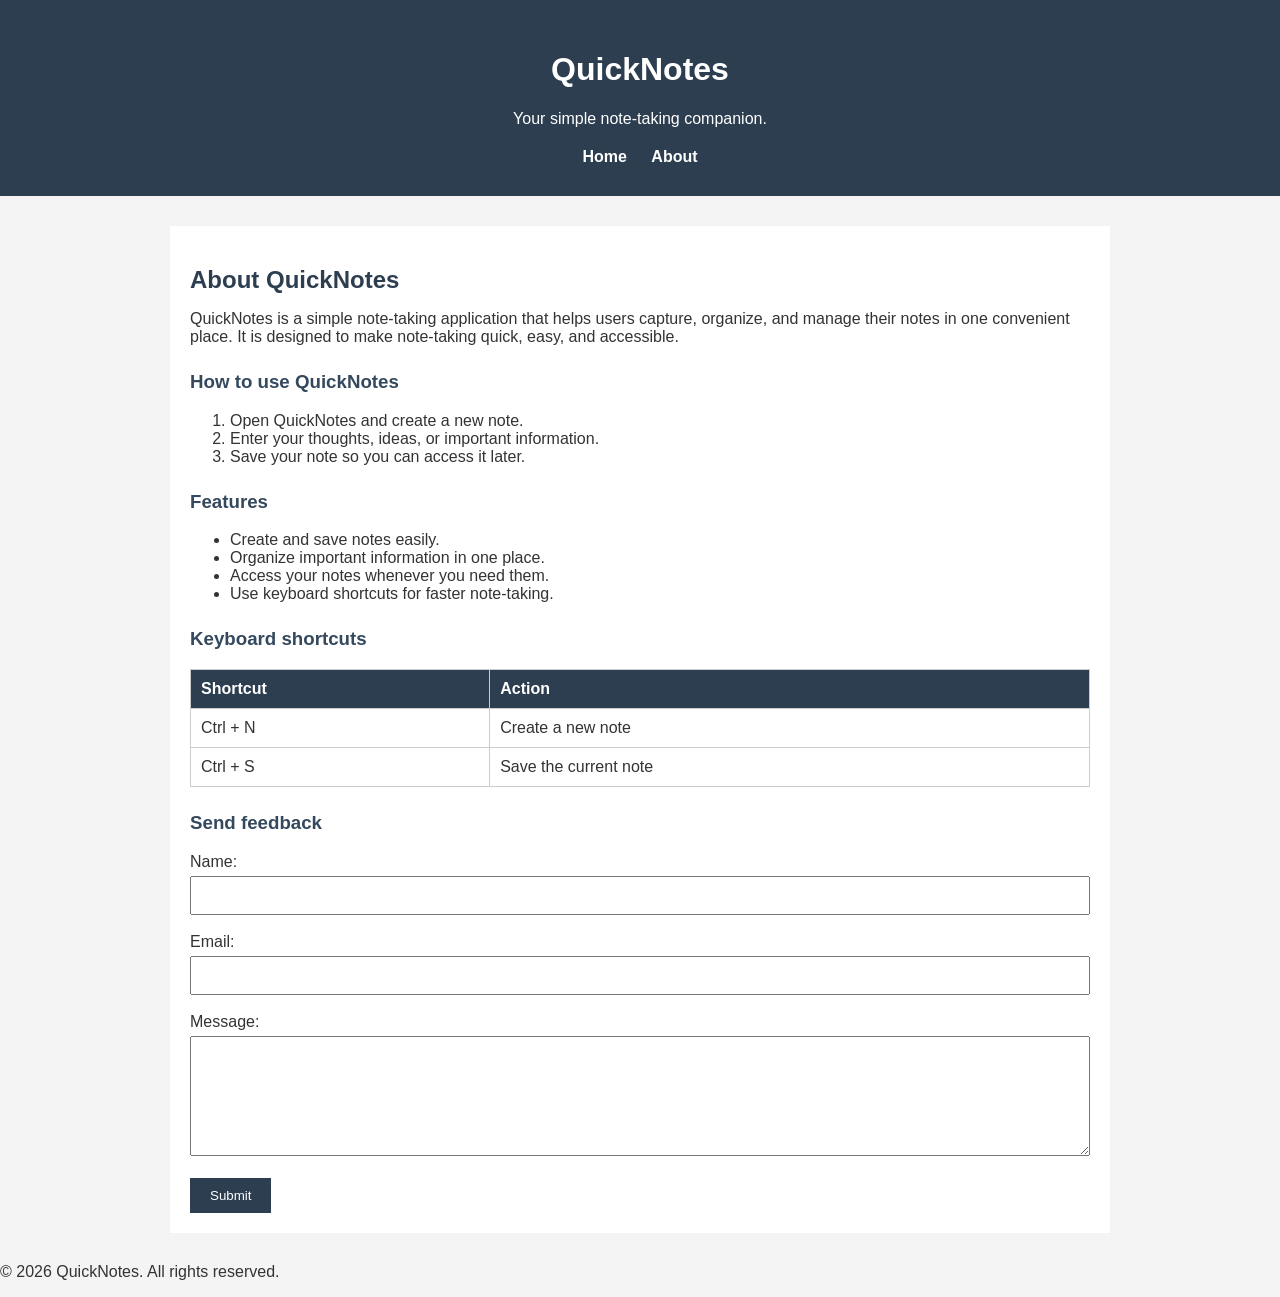
==== day2/about.html @ 2cfa0afa "Complete Day 2 styling" ====
<!DOCTYPE html>
<html lang="en">

<head>
    <meta charset="UTF-8">
    <meta name="viewport" content="width=device-width, initial-scale=1.0">
    <title>About QuickNotes</title>
    <link rel="stylesheet" href="style.css">
</head>

<body>

    <header>
        <h1>QuickNotes</h1>
        <p>Your simple note-taking companion.</p>

        <nav>
            <a href="index.html">Home</a>
            <a href="about.html">About</a>
        </nav>
    </header>

    <main>
        <h2>About QuickNotes</h2>

        <p>QuickNotes is a simple note-taking application that helps users capture, organize, and manage their notes in
            one convenient place. It is designed to make note-taking quick, easy, and accessible.</p>


        <section>
            <h3>How to use QuickNotes</h3>

            <ol>
                <li>Open QuickNotes and create a new note.</li>
                <li>Enter your thoughts, ideas, or important information.</li>
                <li>Save your note so you can access it later.</li>
            </ol>
        </section>

        <section>
            <h3>Features</h3>

            <ul>
                <li>Create and save notes easily.</li>
                <li>Organize important information in one place.</li>
                <li>Access your notes whenever you need them.</li>
                <li>Use keyboard shortcuts for faster note-taking.</li>
            </ul>
        </section>
        <section>
            <h3>Keyboard shortcuts</h3>

            <table>
                <tr>
                    <th>Shortcut</th>
                    <th>Action</th>
                </tr>
                <tr>
                    <td>Ctrl + N</td>
                    <td>Create a new note</td>
                </tr>
                <tr>
                    <td>Ctrl + S</td>
                    <td>Save the current note</td>
                </tr>
            </table>
        </section>
        <section>
            <h3>Send feedback</h3>

            <form>
                <label for="name">Name:</label>
                <input type="text" id="name" name="name" required>

                <br><br>

                <label for="email">Email:</label>
                <input type="email" id="email" name="email" required>

                <br><br>

                <label for="message">Message:</label>
                <textarea id="message" name="message" required></textarea>

                <br><br>

                <button type="submit">Submit</button>
            </form>
        </section>
    </main>
    <footer>
        <p>&copy; 2026 QuickNotes. All rights reserved.</p>
    </footer>
</body>

</html>
---- day2/style.css ----
body {
    font-family: Arial, sans-serif;
    margin: 0;
    background-color: #f4f4f4;
    color: #333;
}

header {
    background-color: #2c3e50;
    color: white;
    text-align: center;
    padding: 30px;
}

nav {
    margin-top: 20px;
}

nav a {
    color: white;
    text-decoration: none;
    margin: 0 10px;
    font-weight: bold;
}

main {
    max-width: 900px;
    margin: 30px auto;
    padding: 20px;
    background-color: white;
}

h2 {
    color: #2c3e50;
    margin-bottom: 10px;
}

h3 {
    color: #34495e;
    margin-top: 25px;
}

table {
    width: 100%;
    border-collapse: collapse;
    margin-top: 15px;
}

th,
td {
    border: 1px solid #ccc;
    padding: 10px;
    text-align: left;
}

th {
    background-color: #2c3e50;
    color: white;
}

form {
    margin-top: 15px;
}

input,
textarea {
    width: 100%;
    padding: 10px;
    margin-top: 5px;
    box-sizing: border-box;
}

textarea {
    min-height: 120px;
}

button {
    background-color: #2c3e50;
    color: white;
    border: none;
    padding: 10px 20px;
    cursor: pointer;
}

nav a:hover {
    text-decoration: underline;
}
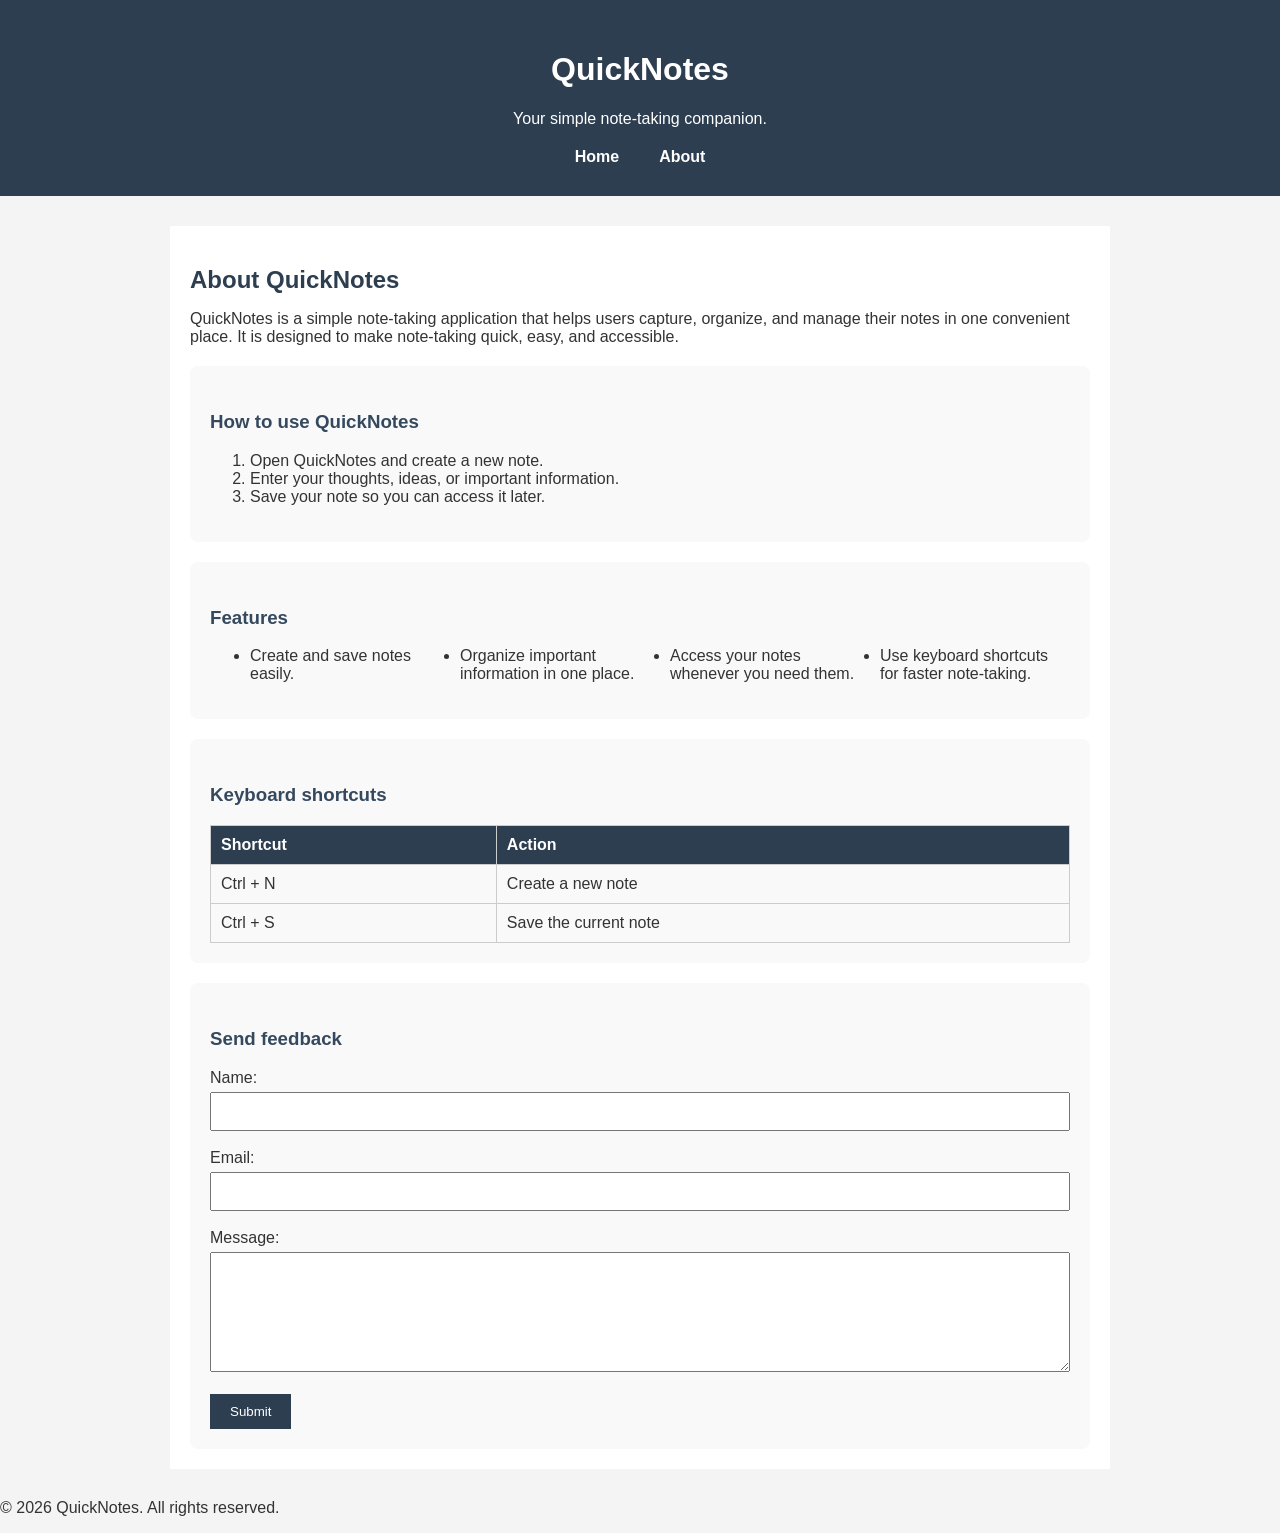
==== commit e99d0e38: "Improve Day 2 responsive styling" ====
--- a/day2/about.html
+++ b/day2/about.html
@@ -38,15 +38,16 @@
         </section>
 
         <section>
-            <h3>Features</h3>
+    <h3>Features</h3>
 
-            <ul>
-                <li>Create and save notes easily.</li>
-                <li>Organize important information in one place.</li>
-                <li>Access your notes whenever you need them.</li>
-                <li>Use keyboard shortcuts for faster note-taking.</li>
-            </ul>
-        </section>
+    <ul class="features">
+        <li>Create and save notes easily.</li>
+        <li>Organize important information in one place.</li>
+        <li>Access your notes whenever you need them.</li>
+        <li>Use keyboard shortcuts for faster note-taking.</li>
+    </ul>
+</section>
+
         <section>
             <h3>Keyboard shortcuts</h3>
 
--- a/day2/style.css
+++ b/day2/style.css
@@ -1,3 +1,8 @@
+```css
+* {
+    box-sizing: border-box;
+}
+
 body {
     font-family: Arial, sans-serif;
     margin: 0;
@@ -13,6 +18,9 @@
 }
 
 nav {
+    display: flex;
+    justify-content: center;
+    gap: 20px;
     margin-top: 20px;
 }
 
@@ -21,6 +29,11 @@
     text-decoration: none;
     margin: 0 10px;
     font-weight: bold;
+    transition: color 0.3s ease;
+}
+
+nav a:hover {
+    text-decoration: underline;
 }
 
 main {
@@ -38,6 +51,19 @@
 h3 {
     color: #34495e;
     margin-top: 25px;
+}
+
+section {
+    background-color: #f9f9f9;
+    padding: 20px;
+    margin-top: 20px;
+    border-radius: 8px;
+}
+
+.features {
+    display: grid;
+    grid-template-columns: repeat(auto-fit, minmax(180px, 1fr));
+    gap: 20px;
 }
 
 table {
@@ -75,6 +101,7 @@
 }
 
 button {
+    transition: background-color 0.3s ease;
     background-color: #2c3e50;
     color: white;
     border: none;
@@ -82,6 +109,22 @@
     cursor: pointer;
 }
 
-nav a:hover {
-    text-decoration: underline;
+button:hover {
+    background-color: #34495e;
+}
+
+@media (max-width: 600px) {
+    main {
+        margin: 15px;
+        padding: 15px;
+    }
+
+    header {
+        padding: 20px;
+    }
+
+    nav {
+        flex-direction: column;
+        align-items: center;
+    }
 }
